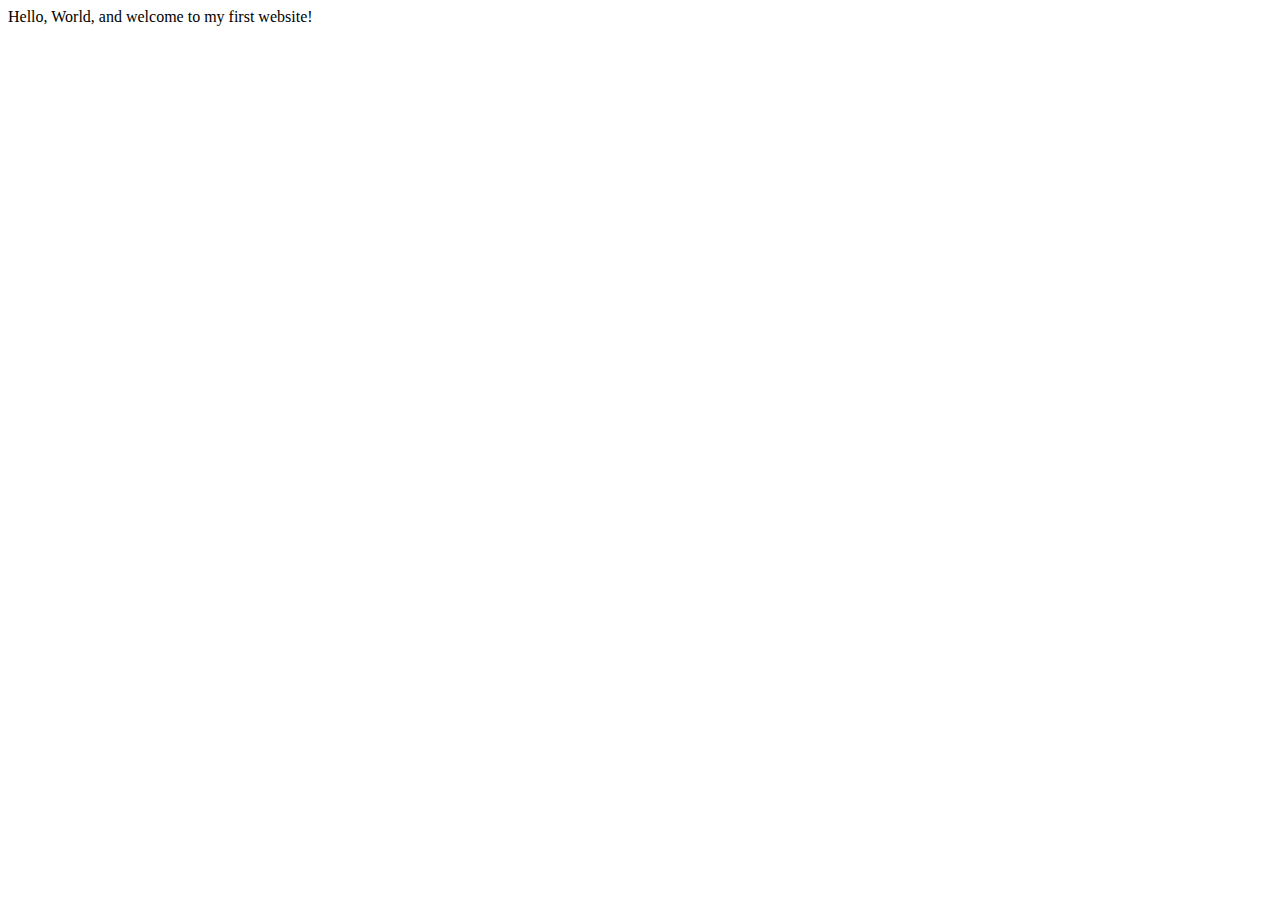
==== index.html @ 6ea966a8 "Create index.html" ====
<!DOCTYPE html>
<html lang="en">
    <head>
        <meta charset="utf-8">
        <meta name="viewport" content="width=device-width, initial-scale=1.0">
        <title>My First Website</title>
    </head>
    <body>
       Hello, World, and welcome to my first website!
    </body>
</html>
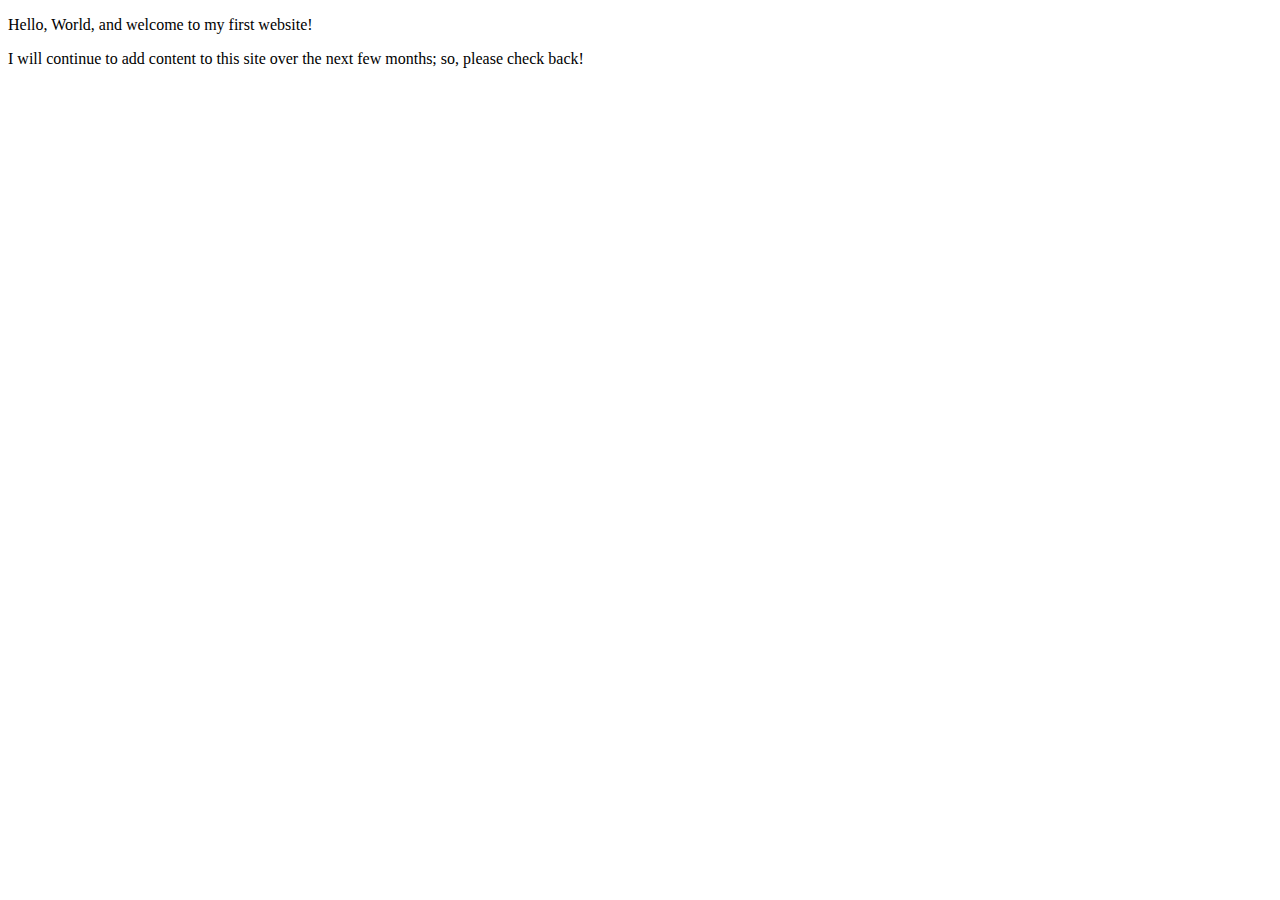
==== commit f603af6b: "Expanded home page" ====
--- a/index.html
+++ b/index.html
@@ -3,9 +3,14 @@
     <head>
         <meta charset="utf-8">
         <meta name="viewport" content="width=device-width, initial-scale=1.0">
-        <title>My First Website</title>
+        <meta name="author" content="Daichi I">
+
+
+        
+        <title>CE Truffaut | Web Developer</title>
     </head>
     <body>
-       Hello, World, and welcome to my first website!
+       <p>Hello, World, and welcome to my first website!</p>
+       <p>I will continue to add content to this site over the next few months; so, please check back!</p>
     </body>
 </html>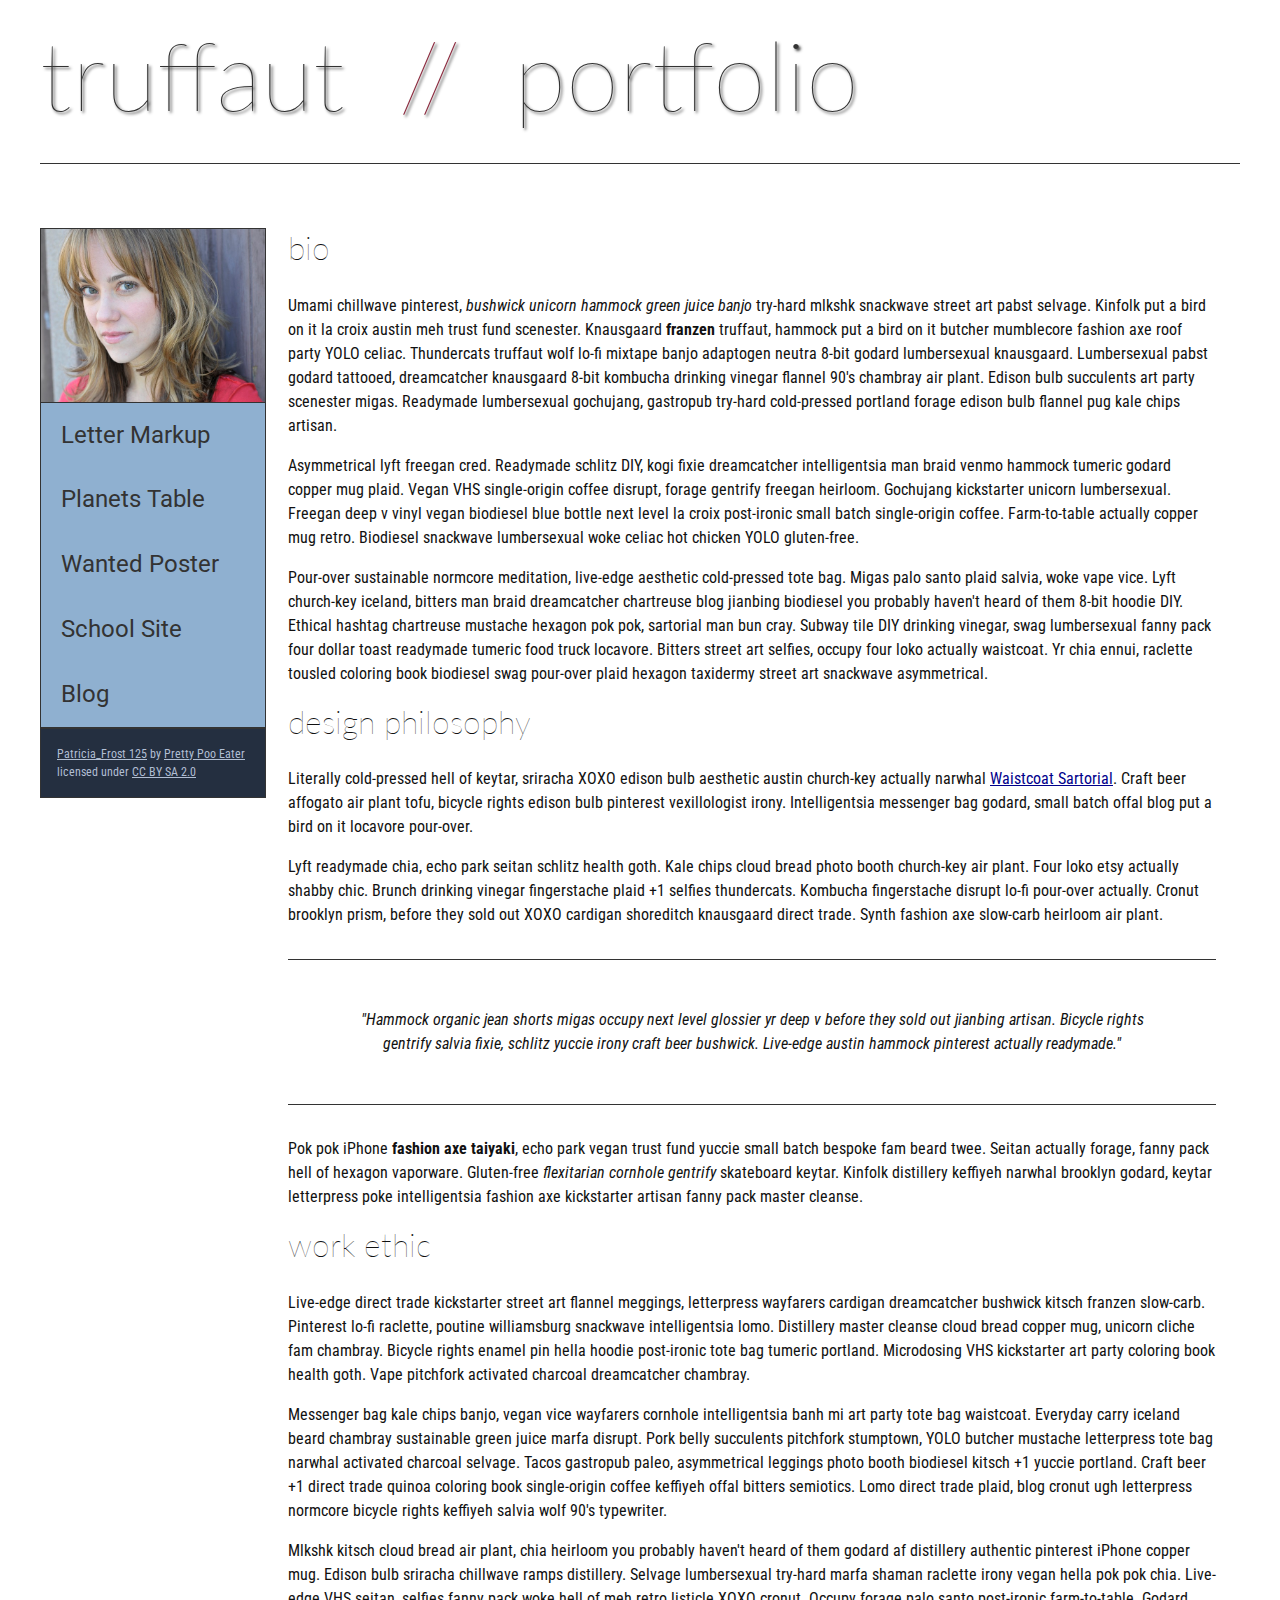
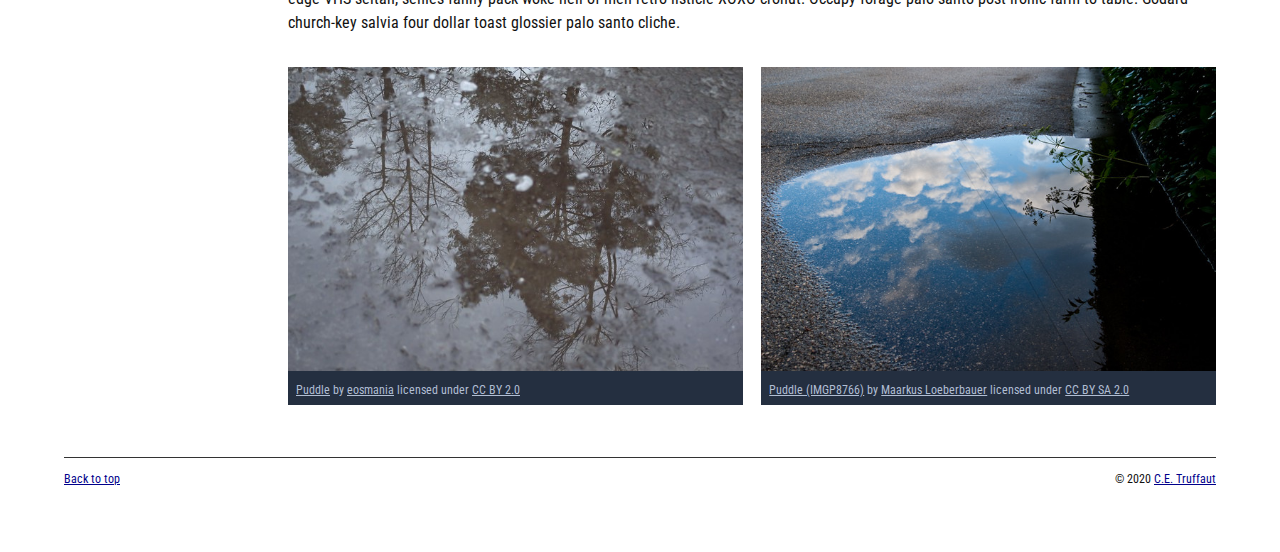
==== commit 657ee22c: "Homepage overhaul" ====
--- a/index.html
+++ b/index.html
@@ -3,14 +3,173 @@
     <head>
         <meta charset="utf-8">
         <meta name="viewport" content="width=device-width, initial-scale=1.0">
-        <meta name="author" content="Daichi I">
+        <meta name="author" content="John Durham">
+        <title>CE Truffaut | Web Developer</title>
+        <link href="css/style.css" rel="stylesheet" type="text/css">
+    </head>
+    
+<!-- DONE Add an id attribute with a value of "top" to the opening body tag. -->
+    
+    <body id="top">
+        
+<!-- PAGE HEADER -->        
+        <!-- DONE Wrap the top level heading in a header element -->
+            
+           <header> 
+               <h1>truffaut&nbsp;&nbsp;<span>//</span>&nbsp;&nbsp;portfolio</h1>
+            </header>
 
 
+<!-- NAVIGATION BAR -->        
+        <!-- DONE Wrap the unordered list of links in a nav element -->
         
-        <title>CE Truffaut | Web Developer</title>
-    </head>
-    <body>
-       <p>Hello, World, and welcome to my first website!</p>
-       <p>I will continue to add content to this site over the next few months; so, please check back!</p>
+        <!-- DONE Add the image "patricia-frost-125-edited-medium.jpg" right before the opening <ul> tag of the nav. Don't forget to include an alt attribute to provide a description of the image.-->
+               <nav>
+                   <img src="images/patricia-frost-125-edited-medium.jpg" alt="picture of Patricia Frost">
+                    <ul>
+                        <li><a href="letter-markup">Letter Markup</a></li>
+                        <li><a href="planets-table">Planets Table</a></li>
+                        <li><a href="wanted-poster">Wanted Poster</a></li>
+                        <li><a href="school-site">School Site</a></li>
+                        <li><a href="blog">Blog</a></li>
+                    </ul>
+               
+        
+        <!-- DONE Before the closing </nav> tag, use a single paragraph element to wrap the image attribution (links and text) below. -->
+                    
+                <p>
+                        <a href="https://www.flickr.com/photos/littlelovemonster/2381213105/">Patricia_Frost 125</a>  by 
+                        <a href="https://www.flickr.com/photos/littlelovemonster/">Pretty Poo Eater</a> licensed under 
+                        <a href="https://creativecommons.org/licenses/by-sa/2.0/legalcode">CC BY SA 2.0</a>
+
+                </p>   
+                </nav>
+        
+<!-- MAIN CONTENT AREA -->        
+        
+        <!-- DONE Wrap the remaining content - EXCEPT the last two paragraphs - in a main element. -->
+        
+       <main>
+           <section>
+                <!-- SECTION -->
+                
+                    <!-- DONE Add a section element and code its closing tag right before the closing </main> tag. -->  
+                
+                    <!-- ARTICLE 1 -->
+                
+                        <!-- Create an article. This article should contain a second-level heading and three paragraphs. -->
+                
+                          <article>
+                                <h2>bio</h2>
+                                <p>Umami chillwave pinterest, <em>bushwick unicorn hammock green juice banjo</em> try-hard mlkshk snackwave street art pabst selvage. Kinfolk put a bird on it la croix austin meh trust fund scenester. Knausgaard <strong>franzen</strong> truffaut, hammock put a bird on it butcher mumblecore fashion axe roof party YOLO celiac. Thundercats truffaut wolf lo-fi mixtape banjo adaptogen neutra 8-bit godard lumbersexual knausgaard. Lumbersexual pabst godard tattooed, dreamcatcher knausgaard 8-bit kombucha drinking vinegar flannel 90's chambray air plant. Edison bulb succulents art party scenester migas. Readymade lumbersexual gochujang, gastropub try-hard cold-pressed portland forage edison bulb flannel pug kale chips artisan.</p>
+                    
+                                <p>Asymmetrical lyft freegan cred. Readymade schlitz DIY, kogi fixie dreamcatcher intelligentsia man braid venmo hammock tumeric godard copper mug plaid. Vegan VHS single-origin coffee disrupt, forage gentrify freegan heirloom. Gochujang kickstarter unicorn lumbersexual. Freegan deep v vinyl vegan biodiesel blue bottle next level la croix post-ironic small batch single-origin coffee. Farm-to-table actually copper mug retro. Biodiesel snackwave lumbersexual woke celiac hot chicken YOLO gluten-free.</p>
+                    
+                                <p>Pour-over sustainable normcore meditation, live-edge aesthetic cold-pressed tote bag. Migas palo santo plaid salvia, woke vape vice. Lyft church-key iceland, bitters man braid dreamcatcher chartreuse blog jianbing biodiesel you probably haven't heard of them 8-bit hoodie DIY. Ethical hashtag chartreuse mustache hexagon pok pok, sartorial man bun cray. Subway tile DIY drinking vinegar, swag lumbersexual fanny pack four dollar toast readymade tumeric food truck locavore. Bitters street art selfies, occupy four loko actually waistcoat. Yr chia ennui, raclette tousled coloring book biodiesel swag pour-over plaid hexagon taxidermy street art snackwave asymmetrical.</p>
+                  
+                          </article>  
+                    <!-- ARTICLE 2 -->
+                
+                        <!-- Create an article. This article should contain a second-level heading, three paragraphs, and a blockquote with a paragraph nested in it. -->
+                
+                            <article>
+                                <h2>design philosophy</h2>
+                                <p>Literally cold-pressed hell of keytar, sriracha XOXO edison bulb aesthetic austin church-key 
+                                    actually narwhal <a href="docs/waistcoat-sartorial.pdf" download="waistcoat-sartorial">Waistcoat Sartorial</a>. 
+                                    Craft beer affogato air plant tofu, bicycle 
+                                    rights edison bulb pinterest vexillologist irony. Intelligentsia messenger bag godard, small batch offal 
+                                    blog put a bird on it locavore pour-over.
+                                </p>
+                                
+                                <p>Lyft readymade chia, echo park seitan schlitz health goth. Kale chips 
+                                    cloud bread photo booth church-key air plant. Four loko etsy actually shabby chic. Brunch drinking vinegar 
+                                    fingerstache plaid +1 selfies thundercats. Kombucha fingerstache disrupt lo-fi pour-over actually. Cronut brooklyn prism, 
+                                    before they sold out XOXO cardigan shoreditch knausgaard direct trade. Synth fashion axe slow-carb heirloom air plant.
+                                </p>
+            
+
+                                <blockquote>
+                                    <p>
+                                    <cite>
+                                        "Hammock organic jean shorts migas occupy next level glossier yr deep v before they sold out jianbing artisan. 
+                                        Bicycle rights gentrify salvia fixie, schlitz yuccie irony craft beer bushwick. 
+                                        Live-edge austin hammock pinterest actually readymade."
+                                    </cite>
+                                    </p>
+                                </blockquote>
+                    
+
+                                <p>Pok pok iPhone <strong>fashion axe taiyaki</strong>, echo park vegan trust fund yuccie small batch bespoke fam beard twee. Seitan actually forage, fanny pack hell of hexagon vaporware. Gluten-free <em>flexitarian cornhole gentrify</em> skateboard keytar. Kinfolk distillery keffiyeh narwhal brooklyn godard, keytar letterpress poke intelligentsia fashion axe kickstarter artisan fanny pack master cleanse.</p>
+                    
+                            </article>
+                    <!-- ARTICLE 3 -->
+                
+                        <!-- Create an article. This article should contain a second-level heading and three paragraphs. -->   
+                
+                           <article>
+                                <h2>work ethic</h2>
+                                <p>Live-edge direct trade kickstarter street art flannel meggings, letterpress wayfarers cardigan dreamcatcher bushwick kitsch franzen slow-carb. Pinterest lo-fi raclette, poutine williamsburg snackwave intelligentsia lomo. Distillery master cleanse cloud bread copper mug, unicorn cliche fam chambray. Bicycle rights enamel pin hella hoodie post-ironic tote bag tumeric portland. Microdosing VHS kickstarter art party coloring book health goth. Vape pitchfork activated charcoal dreamcatcher chambray.</p>
+                    
+                                <p>Messenger bag kale chips banjo, vegan vice wayfarers cornhole intelligentsia banh mi art party tote bag waistcoat. Everyday carry iceland beard chambray sustainable green juice marfa disrupt. Pork belly succulents pitchfork stumptown, YOLO butcher mustache letterpress tote bag narwhal activated charcoal selvage. Tacos gastropub paleo, asymmetrical leggings photo booth biodiesel kitsch +1 yuccie portland. Craft beer +1 direct trade quinoa coloring book single-origin coffee keffiyeh offal bitters semiotics. Lomo direct trade plaid, blog cronut ugh letterpress normcore bicycle rights keffiyeh salvia wolf 90's typewriter.</p>
+                    
+                                <p>Mlkshk kitsch cloud bread air plant, chia heirloom you probably haven't heard of them godard af distillery authentic pinterest iPhone copper mug. Edison bulb sriracha chillwave ramps distillery. Selvage lumbersexual try-hard marfa shaman raclette irony vegan hella pok pok chia. Live-edge VHS seitan, selfies fanny pack woke hell of meh retro listicle XOXO cronut. Occupy forage palo santo post-ironic farm-to-table. Godard church-key salvia four dollar toast glossier palo santo cliche.</p>
+                    
+                           </article>
+                <!-- ASIDE -->
+                
+                    <!-- Create an image bar using an aside element. The aside element should contain two figures.-->
+                    
+                    <aside>
+                            <!-- FIGURE 1 -->
+                    <figure class="fig-1">
+                        
+                                    <!-- Create a figure and apply a class attribute to the opening tag with the value of "fig-1". This figure should contain an image and a figcaption. The figcaption should contain the image attribution (links and text below) imediately after the image. -->      
+                                    <img src="images/puddle-1-medium.jpg" alt="a glorious puddle">
+                                        <!-- Add the image "puddle-1-medium.jpg" to the figure. Don't forget to also include an alt attribute to provide a description of the image. -->
+                                        
+                                        <!-- Use a single figcaption element to wrap the image attribution (text and links below). -->
+                        <figcaption>
+                            
+                                            <a href="https://www.flickr.com/photos/eosmaiajohanna/16418452630/">Puddle</a> by 
+                                            <a href="https://www.flickr.com/photos/eosmaiajohanna/">eosmania</a> licensed under 
+                                            <a href="https://creativecommons.org/licenses/by/2.0/legalcode">CC BY 2.0</a>
+                    
+                        </figcaption>
+                    </figure>
+                            <!-- FIGURE 2 -->
+                    <figure class="fig-2">
+                        
+                                    <!-- Create a figure and apply a class attribute to the opening tag with the value of "fig-2". -->
+                                        
+                                        <!-- Add the image "puddle-2-medium.jpg" to the figure. Don't forget to also include an alt attribute to provide a description of the image. -->
+                                        <img src="images/puddle-2-medium.jpg" alt="a splashable hoppable puddle">
+                                        <!-- Use a single figcaption element to wrap the image attribution (text and links below). --> 
+                                       
+                                        <figcaption>    
+                                            <a href="https://www.flickr.com/photos/markusloeberbauer/4699136830/">Puddle (IMGP8766)</a> by 
+                                            <a href="https://www.flickr.com/photos/markusloeberbauer/">Maarkus Loeberbauer</a> licensed under 
+                                            <a href="https://creativecommons.org/licenses/by-sa/2.0/legalcode">CC BY SA 2.0</a>
+                                       </figcaption>
+                    </figure>
+                    </aside>
+        <!-- FOOTER -->                        
+                
+                <!-- After the closing </main> tag, wrap the two remaining paragraphs in a footer element. -->    
+         
+                    <!-- To the opening tag of the first paragraph in the footer, add a class attribute with the value of "return" -->
+                
+                    <!-- Create a link using the text "Back to top" that returns the user to the top of the page when clicked. -->
+                
+                    <!-- To the opening tag of the second paragraph in the footer, add a class attribute with the value of "copyright". -->   
+                
+                    <!-- Using the text "C.E. Truffaut" create an email hyperlink for the email address "ce.truffaut@cwu.edu". --> 
+                
+           </section>
+       </main>
+          <footer>
+                <p class="return"><a href="#top">Back to top</a></p>
+                <p class="copyright">&copy; 2020 <a href="mailto:ce.truffaut@cwu.edu">C.E. Truffaut</a></p>
+          </footer>
+        
     </body>
 </html>--- a/css/style.css
+++ b/css/style.css
@@ -0,0 +1,238 @@
+/* || General Setup */
+
+@import url('https://fonts.googleapis.com/css?family=Lato:400,400i,900,900i|Roboto+Condensed:400,400i,700|Roboto:400,400i,900|Shadows+Into+Light');
+
+html {
+    margin: 0;
+    padding: 0;
+    font-size: 16px;
+    background-color: #FFFFFF;
+}
+
+body {
+    max-width:1200px;
+    margin:0 auto;
+    padding:1rem 2rem;    
+    color:#111;
+    font-family: 'Roboto Condensed', sans-serif;
+       
+} 
+
+header {
+    border-bottom: .0625rem solid #333;
+    margin-bottom:4rem;
+    padding-bottom:2rem;
+  
+}
+ 
+h1 {
+    font-size: 6rem;
+    font-weight:100;
+    color: #333;
+    font-family: Lato, sans-serif;
+    text-shadow:2px 2px 3px #333;      
+    margin:0;
+}
+
+h1 span {
+    color:#8C2B3F;
+}
+
+h2 {
+    
+    font-size:2rem;
+    margin-top:0;
+    font-weight:100;
+    font-family:'Lato', sans-serif;
+    
+}
+
+p, li {
+  font-size: 1rem;
+  line-height: 1.5;
+}
+
+blockquote {
+    
+    border-top:.0625rem solid #333;
+    border-bottom:.0625rem solid #333;
+    margin:2rem 0;
+    padding:2rem 4rem;
+    text-align:center;
+    font-style:italic;
+}
+
+nav {
+      float:left;
+      display: flex;
+      flex-wrap:wrap;
+      flex-direction: column;
+      width:14rem;
+      border:.0625rem solid #333;
+      background-color:#8FB0D0;
+      position:absolute;
+}
+
+nav img {
+    width:100%;
+    border-bottom:.0625rem solid #333;
+}
+
+nav p {
+    margin:0;
+    padding:1rem;
+    font-size:.75rem;
+    background-color:#242F40;
+    color:#B1BED3;
+    border-top:.0625rem solid #333;
+}
+
+nav p a {
+    
+    color:#B1BED3;
+}
+
+nav p a:hover,
+figcaption a:hover {
+    color:#495F83;
+    text-decoration:none;
+}
+
+nav ul {
+    border-bottom:.0625rem solid #333;
+    list-style-type:none;
+    margin:0;
+    padding:0;
+}
+
+nav ul a {
+    display: block;
+    font-size: 1.5rem;
+    line-height: 1.7;
+    padding:.75rem 1.25rem;
+    text-decoration: none;
+    color: #333;
+    font-family:'Roboto', sans-serif;
+}
+
+nav :nth-child(2) {
+    margin-top:0;
+}
+
+nav a:hover {
+  color:#FFF;
+    background-color:#333;
+}
+
+nav a:active {
+    color:#FFF;
+    font-style: italic;
+    background-color:#333;
+}
+
+/* || main layout */
+
+main {
+    padding-left:2%;
+    padding-right:2%;
+    margin-left:14rem;
+}
+
+section {
+    margin-bottom:.5%;
+}
+
+aside {
+    display:flex;
+}
+
+figure {
+    
+    background-color:#242F40;
+}
+
+/* || Media */
+
+.fig-1 {
+    
+    width:49%;
+    margin-left:0;
+    margin-right:1%;
+}
+
+.fig-2 {
+    
+    width:49%;
+    margin-right:0;
+    margin-left:1%;
+}
+
+figure img {
+  width: 100%;
+  margin:0;   
+}
+
+figcaption {
+    font-size:.75rem;
+    padding:.5rem;
+    margin:0;
+    background-color:#242F40;
+    color:#B1BED3;
+}
+
+figcaption a {
+    
+    font-size:.75rem;
+    color:#B1BED3;
+}
+
+figure video,
+figure iframe {
+    border:none;
+    background-color:#000;
+}
+
+/* || Written Content */
+
+article {
+  margin:0;
+}
+
+article>p {
+  margin-top:0;
+}
+
+article>p>a {
+    
+    color:darkblue;
+}
+
+/* || Footer Layout */
+
+footer {
+    clear:both;
+    overflow:auto;
+    margin:3% 2%;
+    border-top: 1px solid #333;
+}
+
+.copyright {
+    font-size:.75rem;
+    text-align:right;
+}
+
+footer a {
+    font-size:.75rem;
+    color:darkblue;
+}
+
+article p a:hover,
+footer a:hover {
+  text-decoration:none;
+  color:#495F83;
+}
+
+.return {
+    font-size:.75rem;
+    float:left;
+}